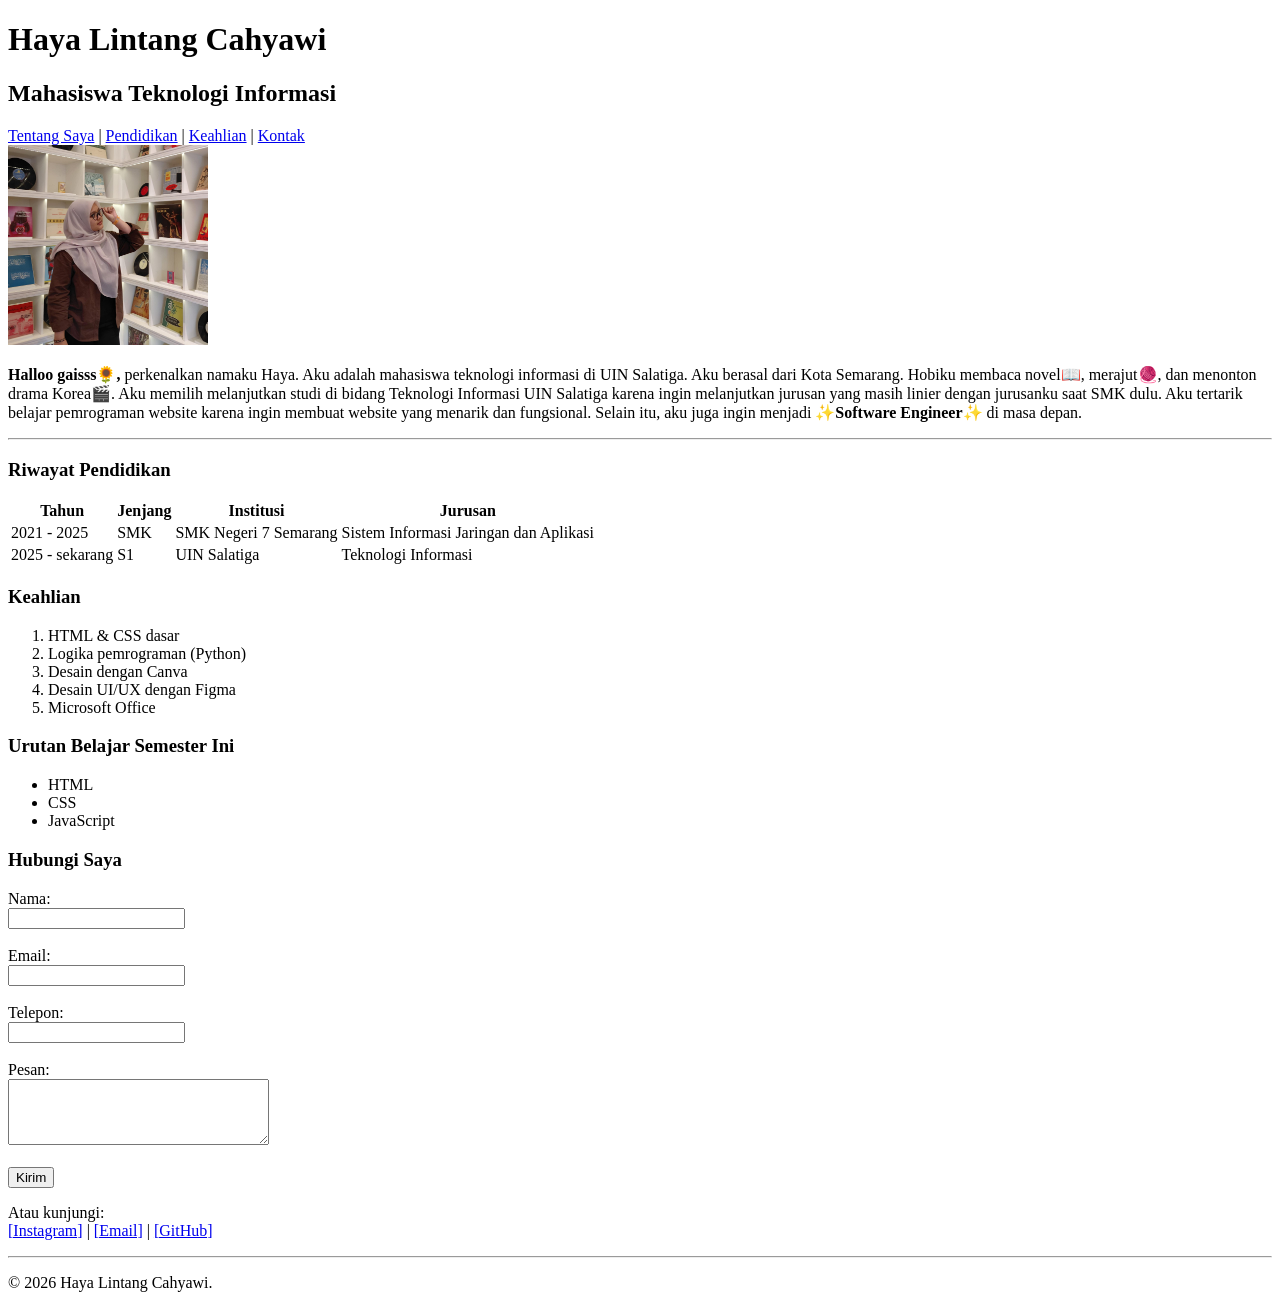
==== Modul2-43050250077-HayaLintangCahyawi.html @ 04867497 "praktikum modul 1 dan 2" ====
<!DOCTYPE html>
<html lang="en">
<head>
    <meta charset="UTF-8">
    <meta name="viewport" content="width=device-width, initial-scale=1.0">
    <title>Mini Profile</title>
</head>
<body>
  <header>
    <!-- Identitas Mahasiswa dan Menu Navigasi -->
    <h1>Haya Lintang Cahyawi</h1>
    <h2>Mahasiswa Teknologi Informasi</h2>
    <nav>
      <a href="#tentang">Tentang Saya</a> |
      <a href="#pendidikan">Pendidikan</a> |
      <a href="#keahlian">Keahlian</a> |
      <a href="#kontak">Kontak</a>
    </nav>
  </header>

  <main>
    <!-- Deskripsi singkat tentang diri dan foto profil -->
    <section id="tentang">
      <img src="pfp.jpeg" alt="Foto Profil" class="profile-img" width="200" height="200"/>
      <p>
        <strong>Halloo gaisss🌻,</strong> perkenalkan namaku Haya. Aku adalah mahasiswa teknologi informasi di UIN Salatiga. 
        Aku berasal dari Kota Semarang. Hobiku membaca novel📖, merajut🧶, dan menonton drama Korea🎬. Aku memilih
        melanjutkan studi di bidang Teknologi Informasi UIN Salatiga karena ingin melanjutkan jurusan yang masih 
        linier dengan jurusanku saat SMK dulu. Aku tertarik belajar pemrograman website  karena ingin membuat website 
        yang menarik dan fungsional. Selain itu, aku juga ingin menjadi <strong>✨Software Engineer✨</strong> di masa depan.
      </p>
      <hr>
    </section>

    <!-- Tabel daftar riwayat pendidikan -->
    <section id="pendidikan">
      <h3>Riwayat Pendidikan</h3>
      <table>
        <tr>
          <th>Tahun</th>
          <th>Jenjang</th>
          <th>Institusi</th>
          <th>Jurusan</th>
        </tr>
        <tr>
          <td>2021 - 2025</td>
          <td>SMK</td>
          <td>SMK Negeri 7 Semarang</td>
          <td>Sistem Informasi Jaringan dan Aplikasi</td>
        </tr>
        <tr>
          <td>2025 - sekarang</td>
          <td>S1</td>
          <td>UIN Salatiga</td>
          <td>Teknologi Informasi</td>
        </tr>
      </table>
    </section>

    <!-- Daftar keahlian -->
    <section id="keahlian">
      <h3>Keahlian</h3>
      <ol>
        <li>HTML &amp; CSS dasar</li>
        <li>Logika pemrograman (Python)</li>
        <li>Desain dengan Canva</li>
        <li>Desain UI/UX dengan Figma</li>
        <li>Microsoft Office</li>
      </ol>
      
      <h3>Urutan Belajar Semester Ini</h3>
      <ul>
        <li>HTML</li>
        <li>CSS</li>
        <li>JavaScript</li>
      </ul>
    </section>

    <!-- Formulir kontak -->
    <section id="kontak">
      <h3>Hubungi Saya</h3>
      <form>
        <label for="nama">Nama:</label><br>
        <input type="text" id="nama" name="nama"><br><br>
      
        <label for="email">Email:</label><br>
        <input type="email" id="email" name="email"><br><br>

        <label for="tel">Telepon:</label><br>
        <input type="tel" id="tel" name="tel"><br><br>
      
        <label for="pesan">Pesan:</label><br>
        <textarea id="pesan" name="pesan" rows="4" cols="30"></textarea><br><br>
      
        <button type="submit">Kirim</button>
      </form>

      <p>Atau kunjungi: <br>
        <a href="https://www.instagram.com/haya.lintang" target="_blank">[Instagram]</a> |
        <a href="mailto:hayalintangcahyawi@gmail.com">[Email]</a> |
        <a href="https://github.com/hyWorkspace">[GitHub]</a>
      </p>
      <hr>
    </section>
  </main>

  <footer>
    <p>&copy; 2026 Haya Lintang Cahyawi.</p>
  </footer>
</body>
</html>
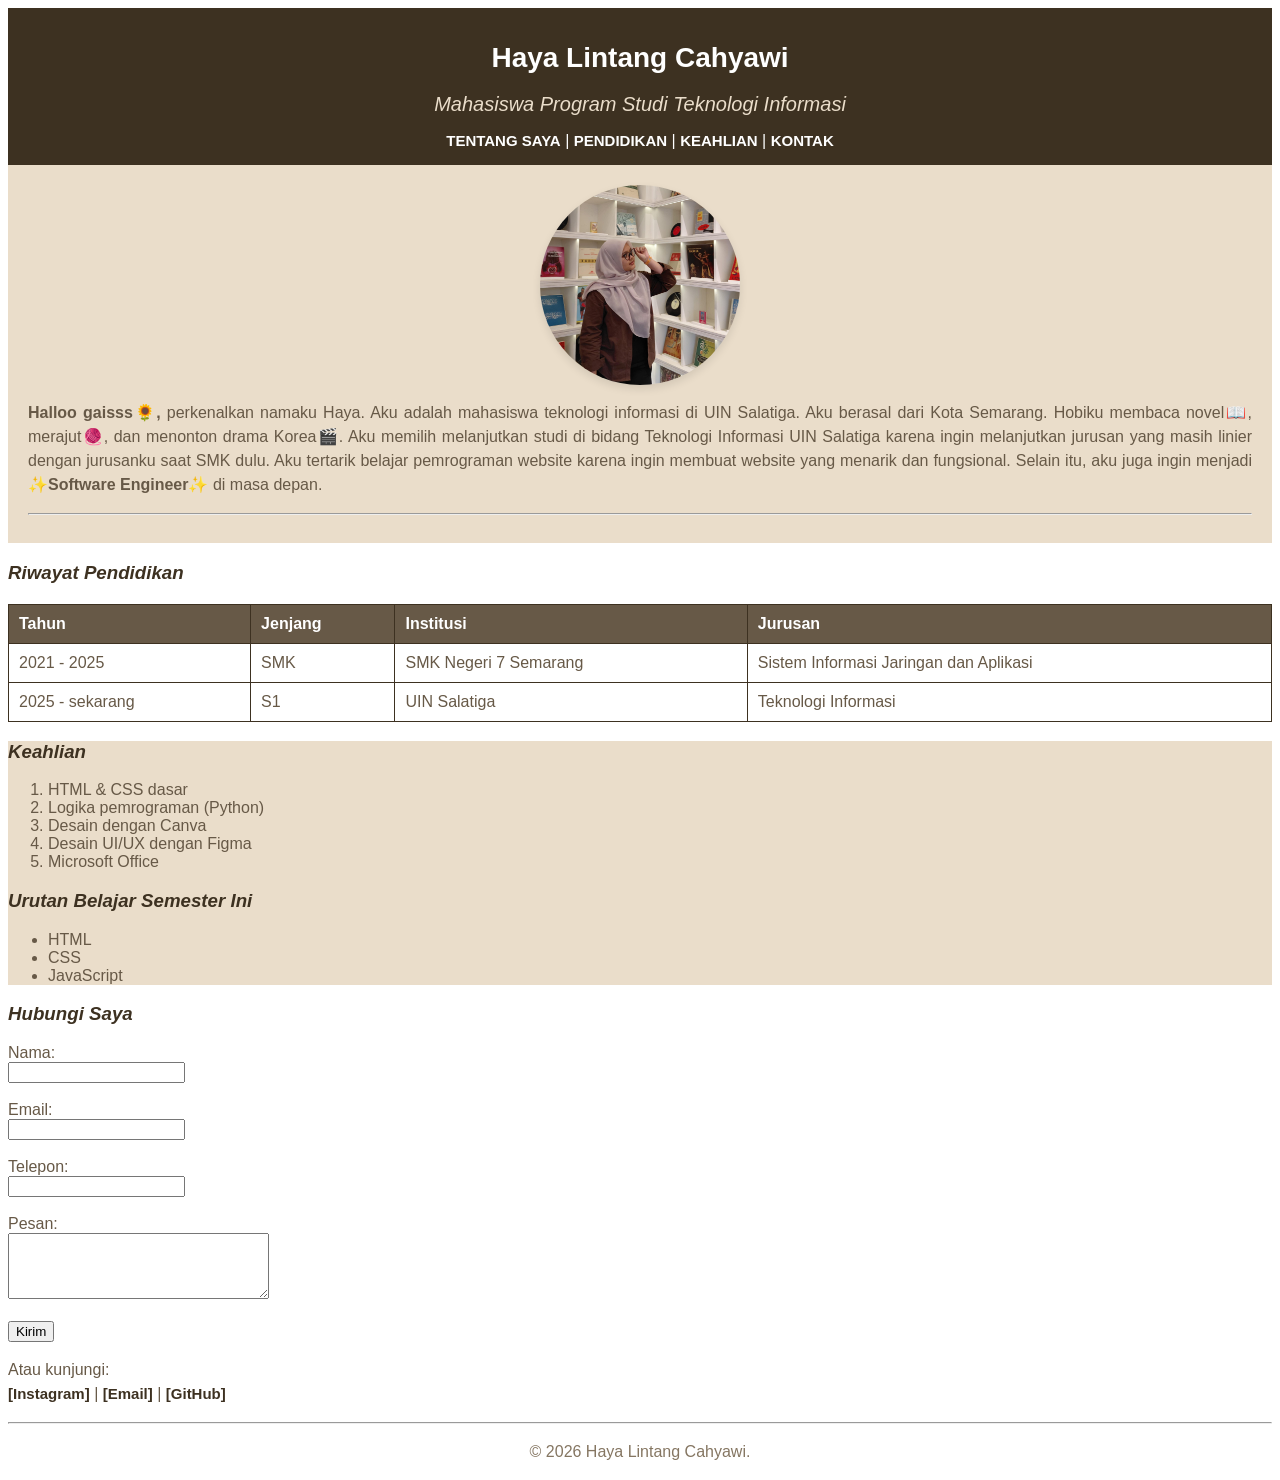
==== commit 07494b99: "praktikum moodul 3 - css dasar" ====
--- a/Modul2-43050250077-HayaLintangCahyawi.html
+++ b/Modul2-43050250077-HayaLintangCahyawi.html
@@ -4,17 +4,18 @@
     <meta charset="UTF-8">
     <meta name="viewport" content="width=device-width, initial-scale=1.0">
     <title>Mini Profile</title>
+    <link rel="stylesheet" href="style.css">
 </head>
 <body>
   <header>
     <!-- Identitas Mahasiswa dan Menu Navigasi -->
     <h1>Haya Lintang Cahyawi</h1>
-    <h2>Mahasiswa Teknologi Informasi</h2>
+    <h2>Mahasiswa Program Studi Teknologi Informasi</h2>
     <nav>
-      <a href="#tentang">Tentang Saya</a> |
-      <a href="#pendidikan">Pendidikan</a> |
-      <a href="#keahlian">Keahlian</a> |
-      <a href="#kontak">Kontak</a>
+      <a class="menu-link" href="#tentang">Tentang Saya</a> |
+      <a class="menu-link" href="#pendidikan">Pendidikan</a> |
+      <a class="menu-link" href="#keahlian">Keahlian</a> |
+      <a class="menu-link" href="#kontak">Kontak</a>
     </nav>
   </header>
 
@@ -96,9 +97,9 @@
       </form>
 
       <p>Atau kunjungi: <br>
-        <a href="https://www.instagram.com/haya.lintang" target="_blank">[Instagram]</a> |
-        <a href="mailto:hayalintangcahyawi@gmail.com">[Email]</a> |
-        <a href="https://github.com/hyWorkspace">[GitHub]</a>
+        <a class="kontak-link" href="https://www.instagram.com/haya.lintang" target="_blank">[Instagram]</a> |
+        <a class="kontak-link" href="mailto:hayalintangcahyawi@gmail.com">[Email]</a> |
+        <a class="kontak-link" href="https://github.com/hyWorkspace">[GitHub]</a>
       </p>
       <hr>
     </section>
--- a/style.css
+++ b/style.css
@@ -0,0 +1,103 @@
+body {
+    font-family: Arial, sans-serif;
+    color: #675947;
+}
+
+header {
+    background-color: #3d3121;
+    color: #ffffff;
+    text-align: center;
+    padding: 15px;
+}
+
+h1 {
+    font-size: 28px;
+    color: #ffffff;
+}
+
+h2 {
+    font-size: 20px;
+    color: #eaddca;
+    font-weight: normal;
+}
+
+.menu-link { 
+    color: #ffffff;
+    text-decoration: none;
+    font-weight: bold;
+    font-size: 15px;
+}
+
+.menu-link:hover {
+    color: #857662;
+    text-decoration: underline;
+}
+
+#tentang {
+    text-align: justify;
+    background-color: #eaddca;
+    padding: 20px;
+}
+
+#keahlian {
+    background-color: #eaddca;
+}
+
+
+
+h3 {
+    color: #3d3121
+}
+
+footer {
+    text-align: center;
+    color: #857662;
+}
+
+nav a {
+    text-transform: uppercase;
+}
+
+h2, h3 {
+    font-style: italic;
+}
+
+p {
+    line-height: 1.5;
+}
+
+img {
+    border-radius: 50%;
+    box-shadow: 0 4px 8px rgba(0, 0, 0, 0.1);
+    display: block;
+    margin: 0 auto;
+}
+
+table {
+    width: 100%;
+    border-collapse: collapse;
+    margin-top: 20px;
+}
+
+th, td {
+    border: 1px solid #3d3121;
+    padding: 10px;
+    text-align: left;
+}
+
+th {
+    background-color: #675947;
+    color: #ffffff;
+}
+
+.kontak-link { 
+    color: #3d3121;
+    text-decoration: none;
+    font-weight: bold;
+    font-size: 15px;
+}
+
+.kontak-link:hover {
+    color: #857662;
+    text-decoration: underline;
+}
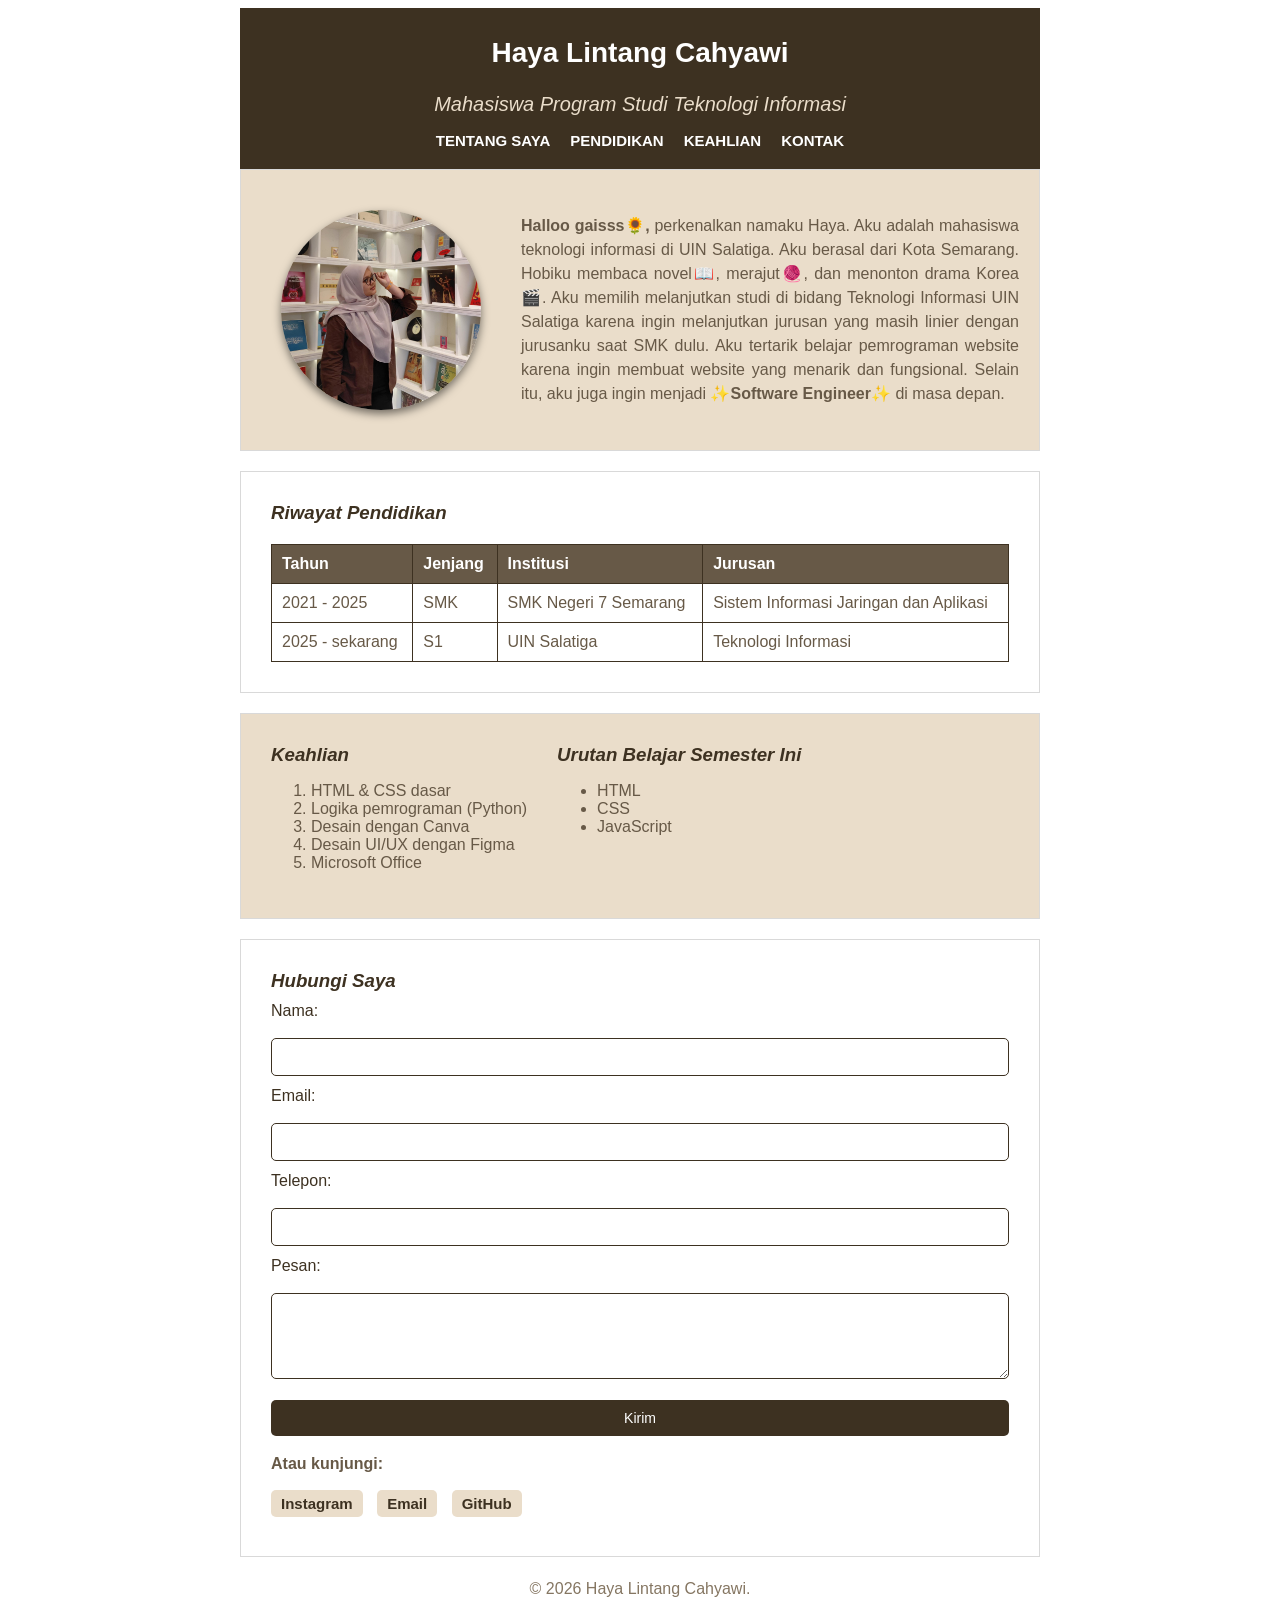
==== commit f81b6c46: "menambahkan css layout dan flexbox" ====
--- a/Modul2-43050250077-HayaLintangCahyawi.html
+++ b/Modul2-43050250077-HayaLintangCahyawi.html
@@ -12,9 +12,9 @@
     <h1>Haya Lintang Cahyawi</h1>
     <h2>Mahasiswa Program Studi Teknologi Informasi</h2>
     <nav>
-      <a class="menu-link" href="#tentang">Tentang Saya</a> |
-      <a class="menu-link" href="#pendidikan">Pendidikan</a> |
-      <a class="menu-link" href="#keahlian">Keahlian</a> |
+      <a class="menu-link" href="#tentang">Tentang Saya</a> 
+      <a class="menu-link" href="#pendidikan">Pendidikan</a> 
+      <a class="menu-link" href="#keahlian">Keahlian</a> 
       <a class="menu-link" href="#kontak">Kontak</a>
     </nav>
   </header>
@@ -30,7 +30,6 @@
         linier dengan jurusanku saat SMK dulu. Aku tertarik belajar pemrograman website  karena ingin membuat website 
         yang menarik dan fungsional. Selain itu, aku juga ingin menjadi <strong>✨Software Engineer✨</strong> di masa depan.
       </p>
-      <hr>
     </section>
 
     <!-- Tabel daftar riwayat pendidikan -->
@@ -60,21 +59,25 @@
 
     <!-- Daftar keahlian -->
     <section id="keahlian">
-      <h3>Keahlian</h3>
-      <ol>
-        <li>HTML &amp; CSS dasar</li>
-        <li>Logika pemrograman (Python)</li>
-        <li>Desain dengan Canva</li>
-        <li>Desain UI/UX dengan Figma</li>
-        <li>Microsoft Office</li>
-      </ol>
+      <div class="skill-block">
+        <h3>Keahlian</h3>
+        <ol>
+          <li>HTML &amp; CSS dasar</li>
+          <li>Logika pemrograman (Python)</li>
+          <li>Desain dengan Canva</li>
+          <li>Desain UI/UX dengan Figma</li>
+          <li>Microsoft Office</li>
+        </ol>
+      </div>
       
-      <h3>Urutan Belajar Semester Ini</h3>
-      <ul>
-        <li>HTML</li>
-        <li>CSS</li>
-        <li>JavaScript</li>
-      </ul>
+      <div class="skill-block">
+        <h3>Urutan Belajar Semester Ini</h3>
+        <ul>
+          <li>HTML</li>
+          <li>CSS</li>
+          <li>JavaScript</li>
+        </ul>
+      </div>
     </section>
 
     <!-- Formulir kontak -->
@@ -96,12 +99,12 @@
         <button type="submit">Kirim</button>
       </form>
 
-      <p>Atau kunjungi: <br>
-        <a class="kontak-link" href="https://www.instagram.com/haya.lintang" target="_blank">[Instagram]</a> |
-        <a class="kontak-link" href="mailto:hayalintangcahyawi@gmail.com">[Email]</a> |
-        <a class="kontak-link" href="https://github.com/hyWorkspace">[GitHub]</a>
+      <p>Atau kunjungi:</p>
+      <p>
+        <a class="kontak-link" href="https://www.instagram.com/haya.lintang">Instagram</a>
+        <a class="kontak-link" href="mailto:hayalintangcahyawi@gmail.com">Email</a>
+        <a class="kontak-link" href="https://github.com/hyWorkspace">GitHub</a>
       </p>
-      <hr>
     </section>
   </main>
 
--- a/style.css
+++ b/style.css
@@ -7,7 +7,11 @@
     background-color: #3d3121;
     color: #ffffff;
     text-align: center;
-    padding: 15px;
+    display: flex;
+    flex-direction: column;
+    align-items: center;
+    padding-top: 10px;
+    padding-bottom: 20px;
 }
 
 h1 {
@@ -19,9 +23,16 @@
     font-size: 20px;
     color: #eaddca;
     font-weight: normal;
+    margin-top: 5px;
 }
 
-.menu-link { 
+h3 {
+    color: #3d3121;
+    margin-top: 0;
+    margin-bottom: 10px;
+}
+
+.menu-link {
     color: #ffffff;
     text-decoration: none;
     font-weight: bold;
@@ -37,16 +48,16 @@
     text-align: justify;
     background-color: #eaddca;
     padding: 20px;
+    display: flex;
+    gap: 20px;
+    align-items: center;
 }
 
 #keahlian {
     background-color: #eaddca;
-}
-
-
-
-h3 {
-    color: #3d3121
+    display: flex;
+    gap: 30px;
+    align-items: flex-start;
 }
 
 footer {
@@ -54,11 +65,17 @@
     color: #857662;
 }
 
+nav {
+    display: flex;
+    gap: 20px;
+}
+
 nav a {
     text-transform: uppercase;
 }
 
-h2, h3 {
+h2,
+h3 {
     font-style: italic;
 }
 
@@ -68,9 +85,8 @@
 
 img {
     border-radius: 50%;
-    box-shadow: 0 4px 8px rgba(0, 0, 0, 0.1);
-    display: block;
-    margin: 0 auto;
+    box-shadow: 0 4px 8px rgba(0, 0, 0, 0.5);
+    margin: 20px;
 }
 
 table {
@@ -79,7 +95,8 @@
     margin-top: 20px;
 }
 
-th, td {
+th,
+td {
     border: 1px solid #3d3121;
     padding: 10px;
     text-align: left;
@@ -90,14 +107,69 @@
     color: #ffffff;
 }
 
-.kontak-link { 
+.kontak-link {
+    background-color: #eaddca;
+    padding: 5px 10px;
+    border-radius: 5px;
     color: #3d3121;
     text-decoration: none;
     font-weight: bold;
     font-size: 15px;
+    margin-right: 10px;
 }
 
 .kontak-link:hover {
-    color: #857662;
-    text-decoration: underline;
+    background-color: #3d3121;
+    color: #fff;
+}
+
+section {
+    border: 1px solid #d9d9d9;
+    padding: 30px;
+    margin-bottom: 20px;
+}
+
+header, main, footer {
+    max-width: 800px;
+    margin-left: auto;
+    margin-right: auto;
+}
+
+#kontak p {
+    margin-bottom: 10px;
+    font-size: 16px;
+    font-weight: bold;
+}
+
+#kontak form {
+    display: flex;
+    flex-direction: column;
+}
+
+#kontak label {
+    color: #3d3121;
+}
+
+#kontak input,
+#kontak textarea {
+    padding: 10px;
+    border: 1px solid #3d3121;
+    border-radius: 5px;
+    font-size: 14px;
+    margin-bottom: -25px;
+}
+
+#kontak button {
+    background-color: #3d3121;
+    color: #ffffff;
+    padding: 10px 20px;
+    border: none;
+    border-radius: 5px;
+    font-size: 14px;
+    cursor: pointer;
+    margin-top: 10px;
+}
+
+#kontak button:hover {
+    background-color: #675947;
 }
